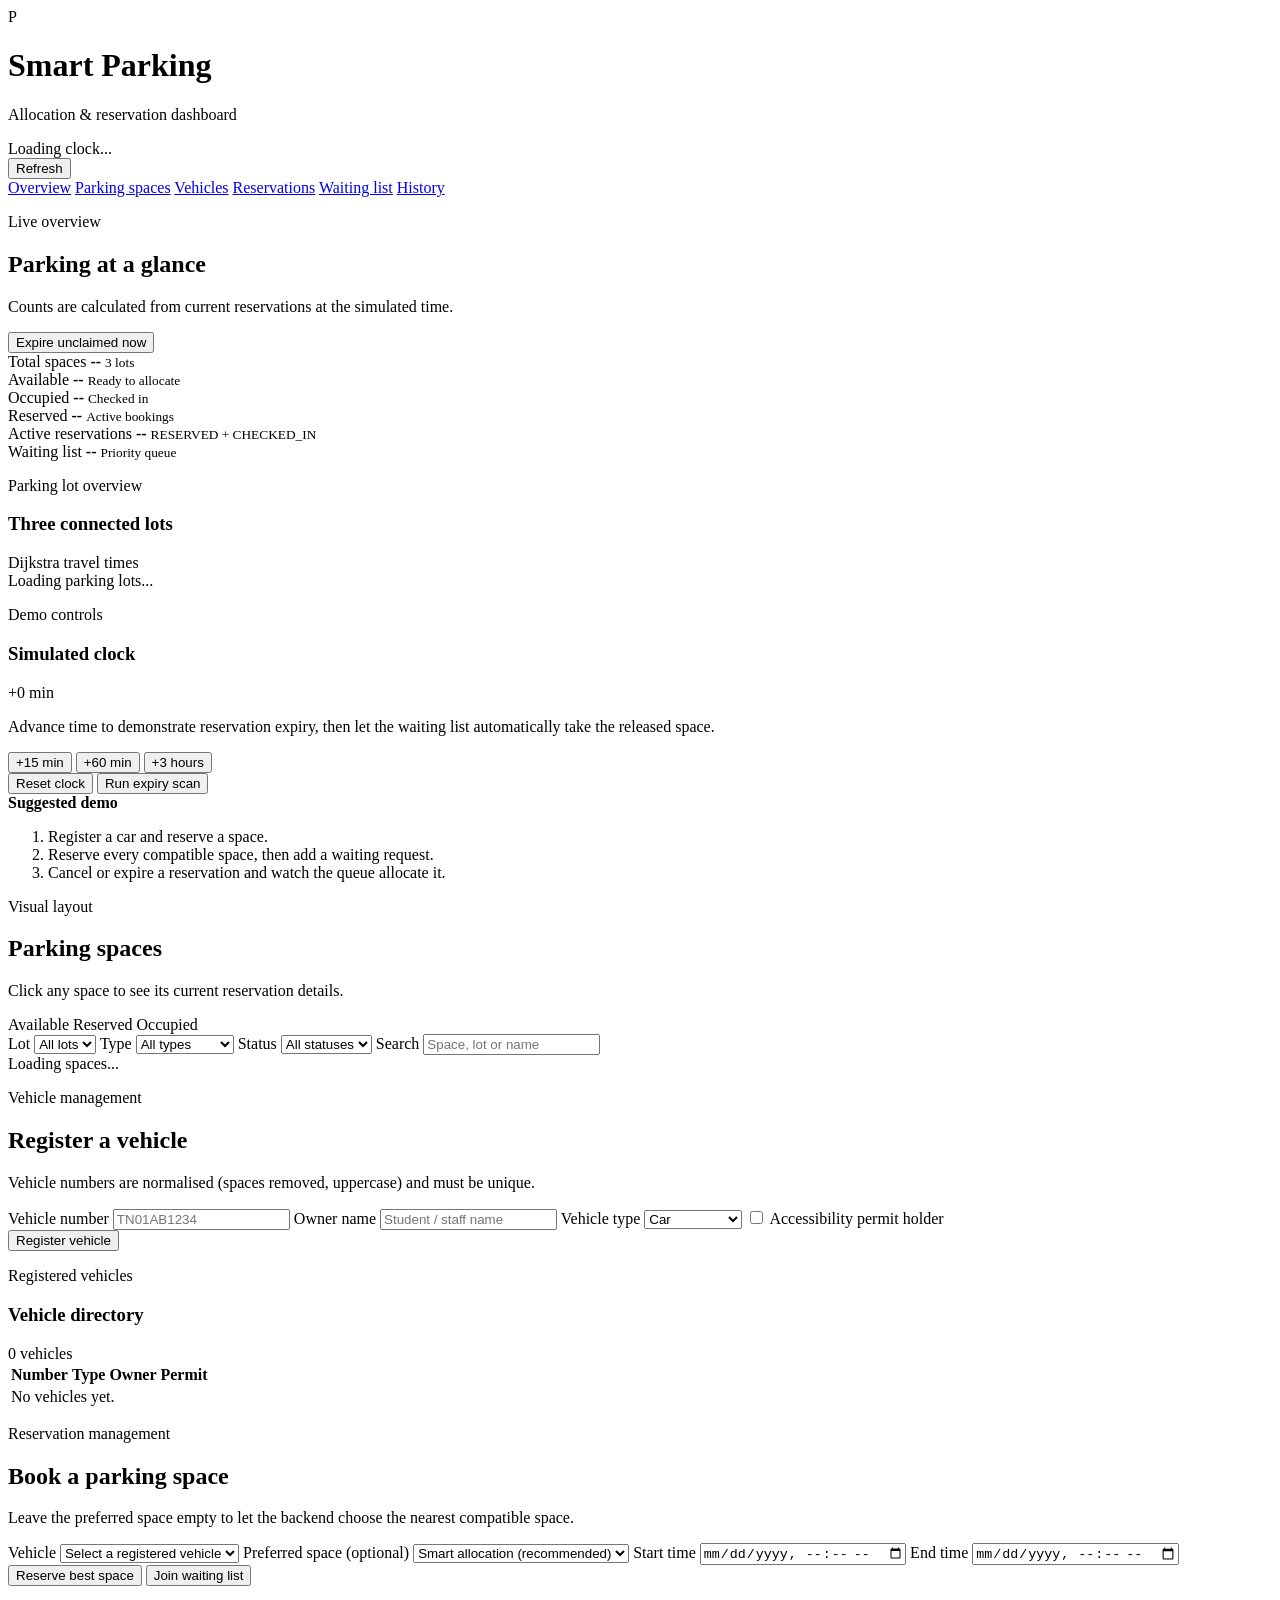
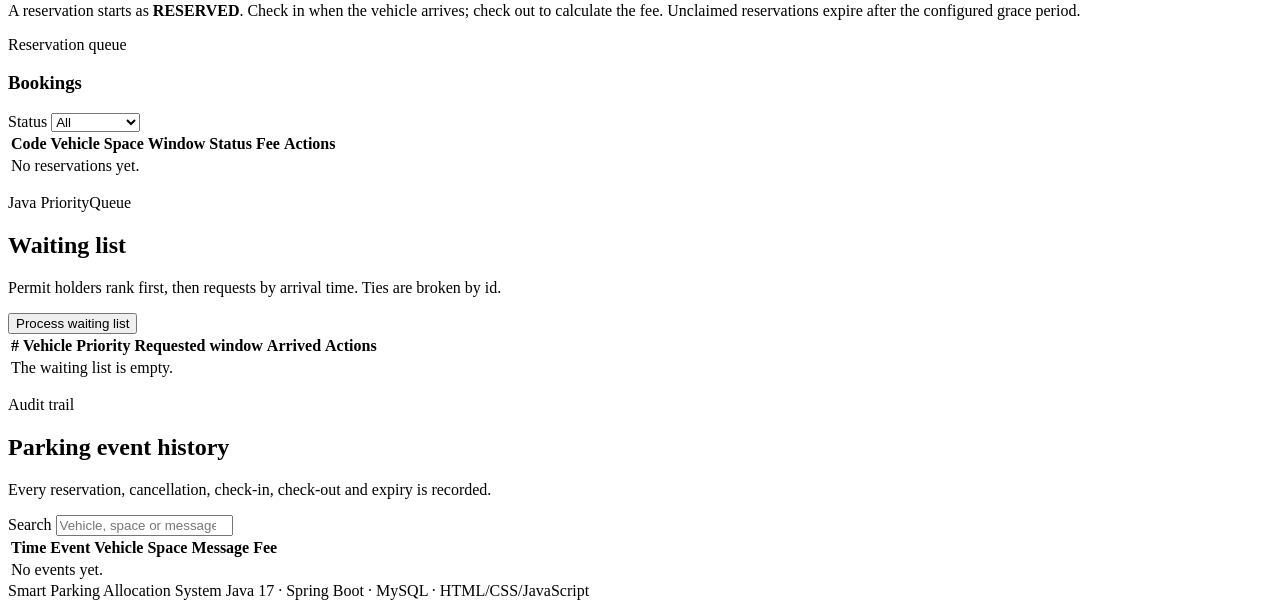
==== src/main/resources/static/index.html @ 697f0ebd "Smart Parking Allocation System - Spring Boot, MySQL, Java" ====
<!DOCTYPE html>
<html lang="en">
<head>
    <meta charset="UTF-8">
    <meta name="viewport" content="width=device-width, initial-scale=1.0">
    <meta name="description" content="Smart Parking Allocation System dashboard - Spring Boot, MySQL, Java">
    <title>Smart Parking Allocation System</title>
    <link rel="icon" type="image/svg+xml" href="/favicon.svg">
    <link rel="stylesheet" href="/css/styles.css">
</head>
<body>
<div class="app-shell">

    <header class="topbar">
        <div class="brand">
            <div class="brand-mark" aria-hidden="true">P</div>
            <div>
                <h1>Smart Parking</h1>
                <p>Allocation &amp; reservation dashboard</p>
            </div>
        </div>
        <div class="topbar-actions">
            <div class="clock-chip" id="clockChip" title="Simulated application time">
                <span class="dot"></span>
                <span id="clockText">Loading clock...</span>
            </div>
            <button type="button" class="btn btn-ghost" id="refreshBtn">Refresh</button>
        </div>
    </header>

    <nav class="section-nav" aria-label="Dashboard sections">
        <a href="#overview" class="active">Overview</a>
        <a href="#spaces">Parking spaces</a>
        <a href="#vehicles">Vehicles</a>
        <a href="#reservations">Reservations</a>
        <a href="#waiting">Waiting list</a>
        <a href="#history">History</a>
    </nav>

    <main>

        <!-- ============================ OVERVIEW ============================ -->
        <section id="overview" class="section">
            <div class="section-heading">
                <div>
                    <p class="eyebrow">Live overview</p>
                    <h2>Parking at a glance</h2>
                    <p class="muted">Counts are calculated from current reservations at the simulated time.</p>
                </div>
                <button type="button" class="btn btn-secondary" id="expireBtn">Expire unclaimed now</button>
            </div>

            <div class="stats-grid">
                <article class="stat-card">
                    <span class="stat-label">Total spaces</span>
                    <strong id="statTotal">--</strong>
                    <small id="statLots">3 lots</small>
                </article>
                <article class="stat-card stat-available">
                    <span class="stat-label">Available</span>
                    <strong id="statAvailable">--</strong>
                    <small>Ready to allocate</small>
                </article>
                <article class="stat-card stat-occupied">
                    <span class="stat-label">Occupied</span>
                    <strong id="statOccupied">--</strong>
                    <small>Checked in</small>
                </article>
                <article class="stat-card stat-reserved">
                    <span class="stat-label">Reserved</span>
                    <strong id="statReserved">--</strong>
                    <small>Active bookings</small>
                </article>
                <article class="stat-card">
                    <span class="stat-label">Active reservations</span>
                    <strong id="statReservations">--</strong>
                    <small>RESERVED + CHECKED_IN</small>
                </article>
                <article class="stat-card">
                    <span class="stat-label">Waiting list</span>
                    <strong id="statWaiting">--</strong>
                    <small>Priority queue</small>
                </article>
            </div>

            <div class="two-column">
                <div class="panel">
                    <div class="panel-heading">
                        <div>
                            <p class="eyebrow">Parking lot overview</p>
                            <h3>Three connected lots</h3>
                        </div>
                        <span class="pill" id="travelSummary">Dijkstra travel times</span>
                    </div>
                    <div id="lotsList" class="lots-list">
                        <div class="loading">Loading parking lots...</div>
                    </div>
                </div>

                <aside class="panel demo-panel">
                    <div class="panel-heading">
                        <div>
                            <p class="eyebrow">Demo controls</p>
                            <h3>Simulated clock</h3>
                        </div>
                        <span class="pill" id="clockOffset">+0 min</span>
                    </div>
                    <p class="muted">
                        Advance time to demonstrate reservation expiry, then let the waiting list
                        automatically take the released space.
                    </p>
                    <div class="clock-buttons">
                        <button type="button" class="btn btn-secondary" data-advance="15">+15 min</button>
                        <button type="button" class="btn btn-secondary" data-advance="60">+60 min</button>
                        <button type="button" class="btn btn-secondary" data-advance="180">+3 hours</button>
                    </div>
                    <div class="clock-actions">
                        <button type="button" class="btn btn-ghost" id="resetClockBtn">Reset clock</button>
                        <button type="button" class="btn btn-ghost" id="expireBtn2">Run expiry scan</button>
                    </div>
                    <div class="demo-note">
                        <strong>Suggested demo</strong>
                        <ol>
                            <li>Register a car and reserve a space.</li>
                            <li>Reserve every compatible space, then add a waiting request.</li>
                            <li>Cancel or expire a reservation and watch the queue allocate it.</li>
                        </ol>
                    </div>
                </aside>
            </div>
        </section>

        <!-- ============================ SPACES ============================ -->
        <section id="spaces" class="section">
            <div class="section-heading">
                <div>
                    <p class="eyebrow">Visual layout</p>
                    <h2>Parking spaces</h2>
                    <p class="muted">Click any space to see its current reservation details.</p>
                </div>
                <div class="legend" aria-label="Space status legend">
                    <span><i class="legend-dot available"></i>Available</span>
                    <span><i class="legend-dot reserved"></i>Reserved</span>
                    <span><i class="legend-dot occupied"></i>Occupied</span>
                </div>
            </div>

            <div class="filter-bar">
                <label>
                    Lot
                    <select id="spaceLotFilter">
                        <option value="">All lots</option>
                    </select>
                </label>
                <label>
                    Type
                    <select id="spaceKindFilter">
                        <option value="">All types</option>
                        <option value="CAR">Car</option>
                        <option value="TWO_WHEELER">Two-wheeler</option>
                        <option value="ACCESSIBLE">Accessible</option>
                    </select>
                </label>
                <label>
                    Status
                    <select id="spaceStatusFilter">
                        <option value="">All statuses</option>
                        <option value="AVAILABLE">Available</option>
                        <option value="RESERVED">Reserved</option>
                        <option value="OCCUPIED">Occupied</option>
                    </select>
                </label>
                <label class="search-field">
                    Search
                    <input type="search" id="spaceSearch" placeholder="Space, lot or name">
                </label>
            </div>

            <div id="spaceGrid" class="space-grid">
                <div class="loading">Loading spaces...</div>
            </div>
        </section>

        <!-- ============================ VEHICLES ============================ -->
        <section id="vehicles" class="section">
            <div class="section-heading">
                <div>
                    <p class="eyebrow">Vehicle management</p>
                    <h2>Register a vehicle</h2>
                    <p class="muted">Vehicle numbers are normalised (spaces removed, uppercase) and must be unique.</p>
                </div>
            </div>

            <div class="two-column">
                <div class="panel">
                    <form id="vehicleForm" class="form-grid" novalidate>
                        <label>
                            Vehicle number
                            <input type="text" id="vehicleNumber" name="vehicleNumber"
                                   placeholder="TN01AB1234" maxlength="20" required>
                        </label>
                        <label>
                            Owner name
                            <input type="text" id="vehicleOwner" name="ownerName"
                                   placeholder="Student / staff name" maxlength="100" required>
                        </label>
                        <label>
                            Vehicle type
                            <select id="vehicleType" name="type" required>
                                <option value="CAR">Car</option>
                                <option value="TWO_WHEELER">Two-wheeler</option>
                            </select>
                        </label>
                        <label class="checkbox-label">
                            <input type="checkbox" id="vehiclePermit" name="accessibilityPermit">
                            Accessibility permit holder
                        </label>
                        <div class="form-actions">
                            <button type="submit" class="btn btn-primary">Register vehicle</button>
                            <span class="form-message" id="vehicleMessage" aria-live="polite"></span>
                        </div>
                    </form>
                </div>

                <div class="panel">
                    <div class="panel-heading">
                        <div>
                            <p class="eyebrow">Registered vehicles</p>
                            <h3>Vehicle directory</h3>
                        </div>
                        <span class="pill" id="vehicleCount">0 vehicles</span>
                    </div>
                    <div class="table-wrap">
                        <table>
                            <thead>
                            <tr>
                                <th>Number</th>
                                <th>Type</th>
                                <th>Owner</th>
                                <th>Permit</th>
                                <th></th>
                            </tr>
                            </thead>
                            <tbody id="vehicleTableBody">
                            <tr><td colspan="5" class="empty">No vehicles yet.</td></tr>
                            </tbody>
                        </table>
                    </div>
                </div>
            </div>
        </section>

        <!-- ============================ RESERVATIONS ============================ -->
        <section id="reservations" class="section">
            <div class="section-heading">
                <div>
                    <p class="eyebrow">Reservation management</p>
                    <h2>Book a parking space</h2>
                    <p class="muted">Leave the preferred space empty to let the backend choose the nearest compatible space.</p>
                </div>
            </div>

            <div class="two-column reservation-layout">
                <div class="panel">
                    <form id="reservationForm" class="form-grid" novalidate>
                        <label>
                            Vehicle
                            <select id="reservationVehicle" required>
                                <option value="">Select a registered vehicle</option>
                            </select>
                        </label>
                        <label>
                            Preferred space (optional)
                            <select id="reservationSpace">
                                <option value="">Smart allocation (recommended)</option>
                            </select>
                        </label>
                        <label>
                            Start time
                            <input type="datetime-local" id="reservationStart" required>
                        </label>
                        <label>
                            End time
                            <input type="datetime-local" id="reservationEnd" required>
                        </label>
                        <div class="form-actions form-actions-wrap">
                            <button type="submit" class="btn btn-primary">Reserve best space</button>
                            <button type="button" class="btn btn-secondary" id="joinWaitingBtn">Join waiting list</button>
                            <span class="form-message" id="reservationMessage" aria-live="polite"></span>
                        </div>
                    </form>
                    <p class="hint">
                        A reservation starts as <strong>RESERVED</strong>. Check in when the vehicle arrives;
                        check out to calculate the fee. Unclaimed reservations expire after the configured grace period.
                    </p>
                </div>

                <div class="panel">
                    <div class="panel-heading">
                        <div>
                            <p class="eyebrow">Reservation queue</p>
                            <h3>Bookings</h3>
                        </div>
                        <label class="inline-filter">
                            Status
                            <select id="reservationStatusFilter">
                                <option value="">All</option>
                                <option value="RESERVED">Reserved</option>
                                <option value="CHECKED_IN">Checked in</option>
                                <option value="COMPLETED">Completed</option>
                                <option value="CANCELLED">Cancelled</option>
                                <option value="EXPIRED">Expired</option>
                            </select>
                        </label>
                    </div>
                    <div class="table-wrap table-tall">
                        <table>
                            <thead>
                            <tr>
                                <th>Code</th>
                                <th>Vehicle</th>
                                <th>Space</th>
                                <th>Window</th>
                                <th>Status</th>
                                <th>Fee</th>
                                <th>Actions</th>
                            </tr>
                            </thead>
                            <tbody id="reservationTableBody">
                            <tr><td colspan="7" class="empty">No reservations yet.</td></tr>
                            </tbody>
                        </table>
                    </div>
                </div>
            </div>
        </section>

        <!-- ============================ WAITING LIST ============================ -->
        <section id="waiting" class="section">
            <div class="section-heading">
                <div>
                    <p class="eyebrow">Java PriorityQueue</p>
                    <h2>Waiting list</h2>
                    <p class="muted">Permit holders rank first, then requests by arrival time. Ties are broken by id.</p>
                </div>
                <button type="button" class="btn btn-secondary" id="processWaitingBtn">Process waiting list</button>
            </div>

            <div class="panel">
                <div class="table-wrap">
                    <table>
                        <thead>
                        <tr>
                            <th>#</th>
                            <th>Vehicle</th>
                            <th>Priority</th>
                            <th>Requested window</th>
                            <th>Arrived</th>
                            <th>Actions</th>
                        </tr>
                        </thead>
                        <tbody id="waitingTableBody">
                        <tr><td colspan="6" class="empty">The waiting list is empty.</td></tr>
                        </tbody>
                    </table>
                </div>
            </div>
        </section>

        <!-- ============================ HISTORY ============================ -->
        <section id="history" class="section">
            <div class="section-heading">
                <div>
                    <p class="eyebrow">Audit trail</p>
                    <h2>Parking event history</h2>
                    <p class="muted">Every reservation, cancellation, check-in, check-out and expiry is recorded.</p>
                </div>
                <label class="inline-filter">
                    Search
                    <input type="search" id="historySearch" placeholder="Vehicle, space or message">
                </label>
            </div>

            <div class="panel">
                <div class="table-wrap table-tall">
                    <table>
                        <thead>
                        <tr>
                            <th>Time</th>
                            <th>Event</th>
                            <th>Vehicle</th>
                            <th>Space</th>
                            <th>Message</th>
                            <th>Fee</th>
                        </tr>
                        </thead>
                        <tbody id="historyTableBody">
                        <tr><td colspan="6" class="empty">No events yet.</td></tr>
                        </tbody>
                    </table>
                </div>
            </div>
        </section>

    </main>

    <footer class="footer">
        <span>Smart Parking Allocation System</span>
        <span>Java 17 · Spring Boot · MySQL · HTML/CSS/JavaScript</span>
    </footer>
</div>

<div id="toastContainer" class="toast-container" aria-live="polite" aria-atomic="true"></div>

<div id="spaceModal" class="modal-backdrop" hidden>
    <div class="modal" role="dialog" aria-modal="true" aria-labelledby="spaceModalTitle">
        <button type="button" class="modal-close" id="spaceModalClose" aria-label="Close">×</button>
        <p class="eyebrow">Parking space</p>
        <h3 id="spaceModalTitle">Space</h3>
        <div id="spaceModalBody" class="modal-body"></div>
    </div>
</div>

<script src="/js/app.js"></script>
</body>
</html>
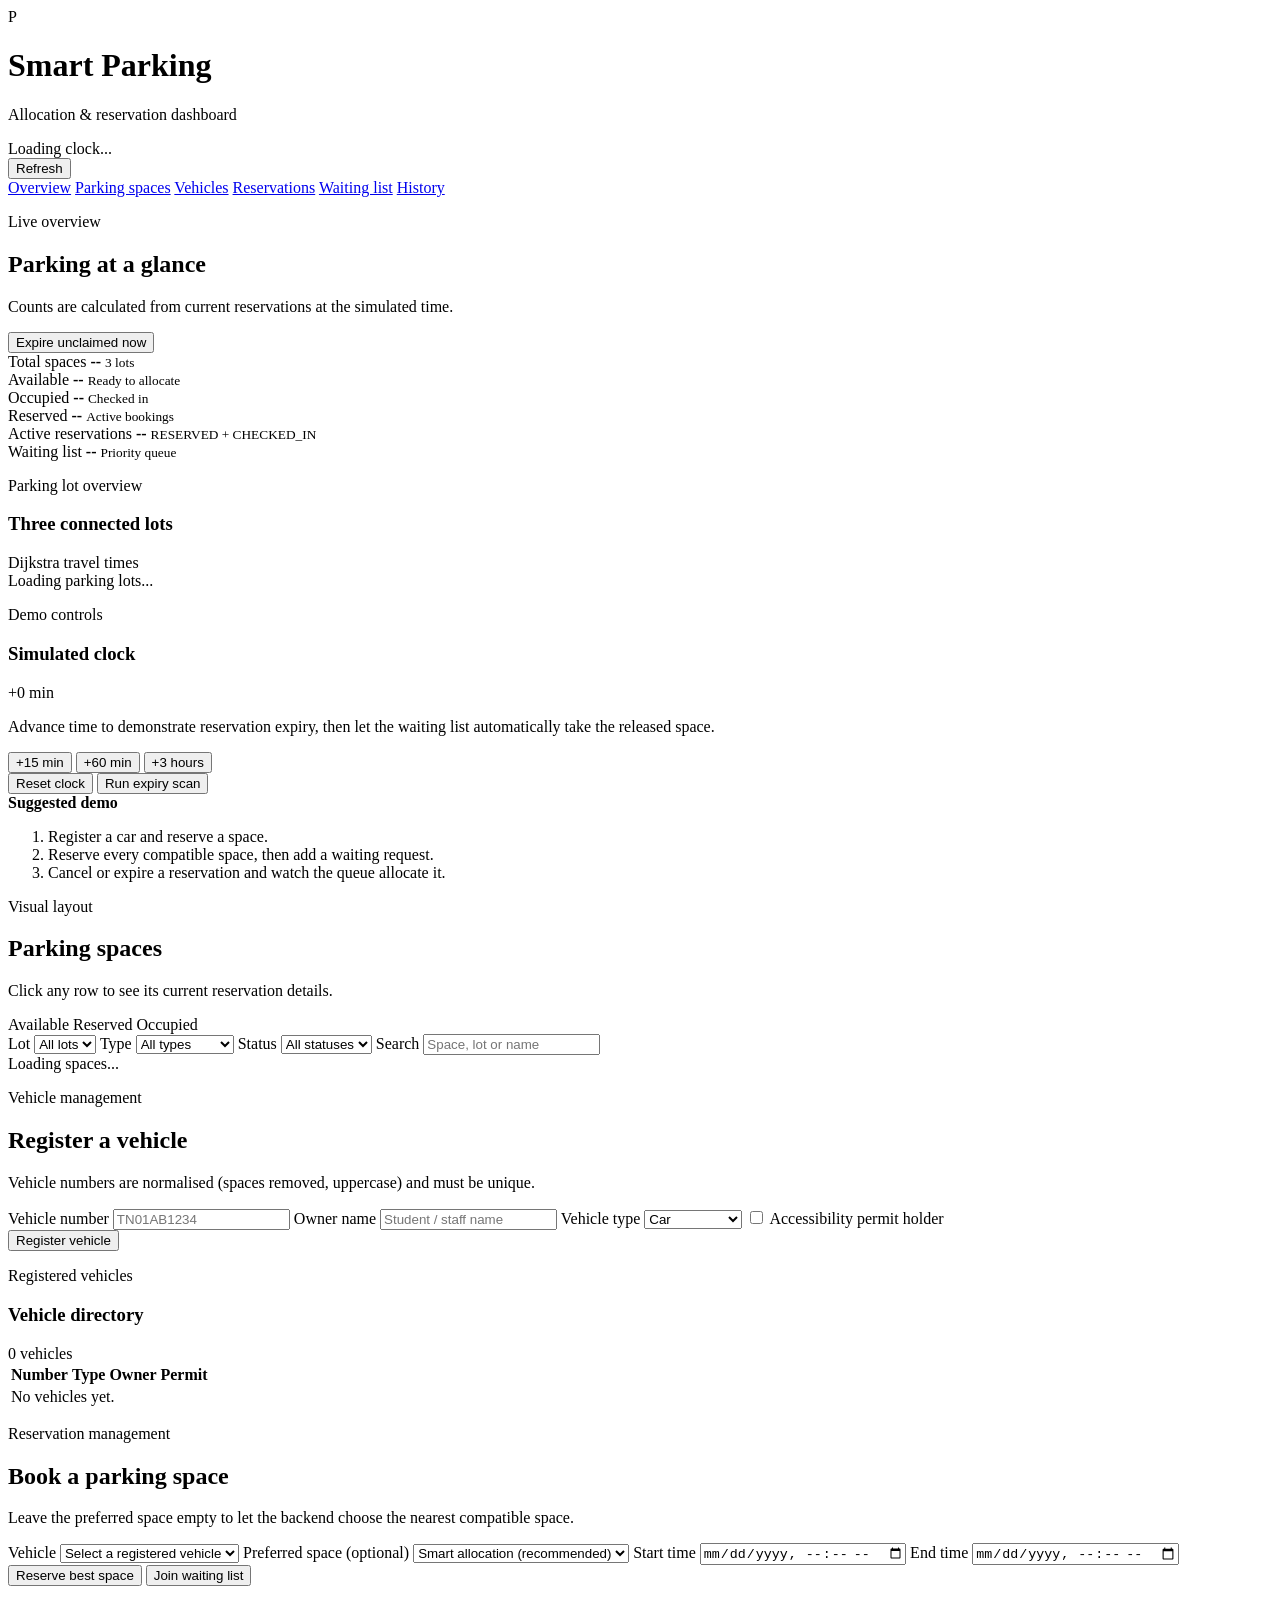
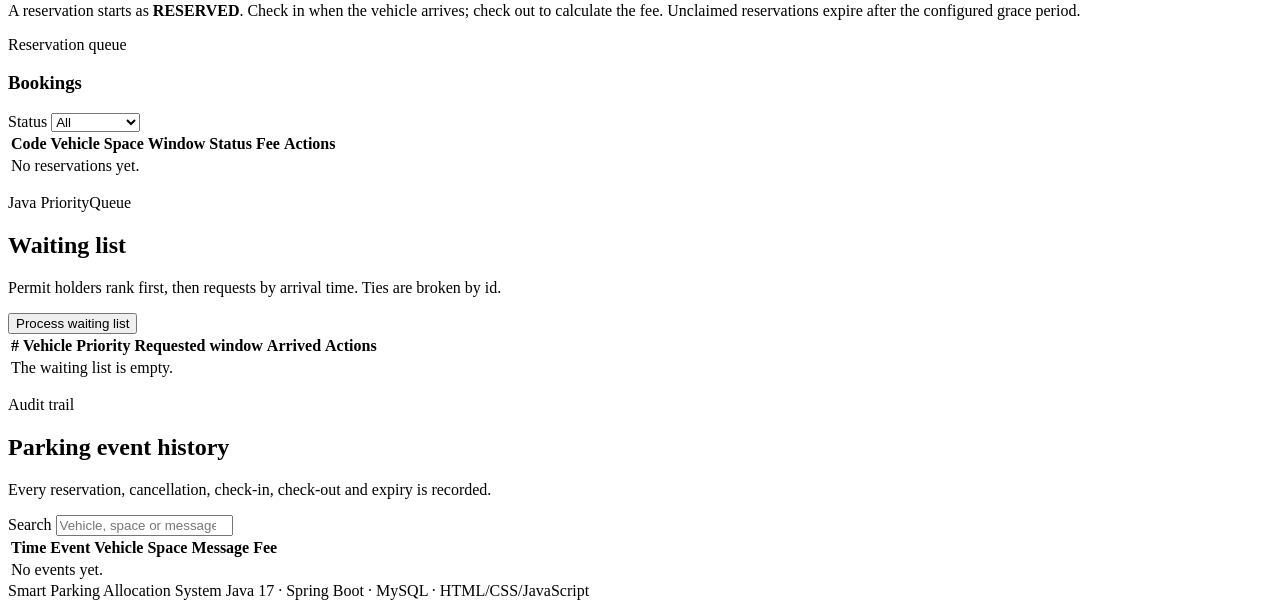
==== commit 2ce53dec: "Separate parking spaces by vehicle type in table view and add Vercel deployment config" ====
--- a/src/main/resources/static/index.html
+++ b/src/main/resources/static/index.html
@@ -136,7 +136,7 @@
                 <div>
                     <p class="eyebrow">Visual layout</p>
                     <h2>Parking spaces</h2>
-                    <p class="muted">Click any space to see its current reservation details.</p>
+                    <p class="muted">Click any row to see its current reservation details.</p>
                 </div>
                 <div class="legend" aria-label="Space status legend">
                     <span><i class="legend-dot available"></i>Available</span>
@@ -176,7 +176,7 @@
                 </label>
             </div>
 
-            <div id="spaceGrid" class="space-grid">
+            <div id="spaceGrid" class="space-groups">
                 <div class="loading">Loading spaces...</div>
             </div>
         </section>
